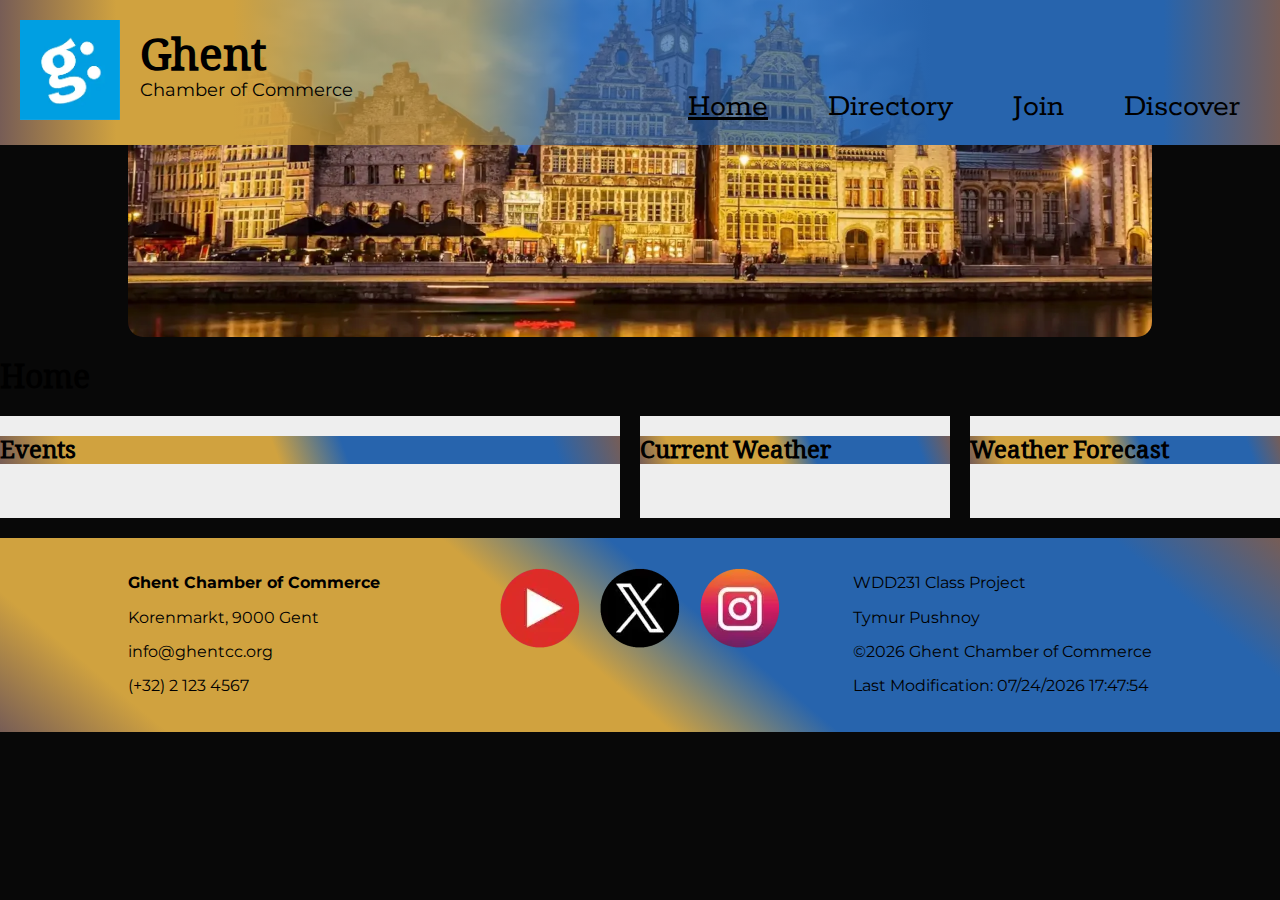
==== chamber/index.html @ 19a64519 "added current weather" ====
<!DOCTYPE html>
<html lang="en">
<head>
    <meta charset="UTF-8">
    <meta name="viewport" content="width=device-width, initial-scale=1.0">
    <title>Ghent Chamber of Commerce</title>
    <meta name="author" content="Tymur Pushnoy">
    <meta name="description" content="WDD 231 - Web Frontend Development I - Ghent, Belgium - Chamber of Commerce - Home Page - Tymur Pushnoy">

    <link rel="icon" href="favicon.ico">

    <meta property="og:title" content="Ghent Chamber of Commerce">
    <meta property="og:type" content="website">
    <meta property="og:image" content="https://tympush.github.io/wdd231/chamber/images/meta-image.webp">
    <meta property="og:url" content="https://tympush.github.io/wdd231/chamber/directory.html">

    <link rel="stylesheet" href="styles/normalize.css">
    <link href="https://fonts.googleapis.com/css2?family=Montserrat:ital,wght@0,100..900;1,100..900&family=Noto+Serif+Old+Uyghur&family=Rokkitt:ital,wght@0,100..900;1,100..900&display=swap" rel="stylesheet">
    <link rel="stylesheet" href="styles/base.css">
    <link rel="stylesheet" href="styles/home.css">

    <script src="scripts/getdates.js" defer></script>
    <script src="scripts/hamburger.js" defer></script>
    <script src="scripts/home.js" defer></script>
</head>
<body>
    <header>
        <div id="topbar">
            <div id="logtle">
                <a id="logo" href="index.html">
                    <img src="images/logo.webp" alt="ghent logo" width="100" height="100">
                </a>

                <div id="title">
                    <h1>Ghent</h1>
                    <p>Chamber of Commerce</p>
                </div>
            </div>

            <a id="menu" href="#" aria-label="Toggle Menu"></a>

            <nav class="navigation">
                <a href="index.html" class="nav-link">Home</a>
                <a href="directory.html" class="nav-link">Directory</a>
                <a href="join.html" class="nav-link">Join</a>
                <a href="discover.html" class="nav-link">Discover</a>
            </nav>
        </div>

        <picture>
            <source srcset="images/banner-large.webp" media="(min-width: 1200px)" width="1536" height="512">
            <source srcset="images/banner-medium.webp" media="(min-width: 600px)" width="1150" height="383">
            <img id="banner" src="images/banner-small.webp" alt="Centre of Ghent" width="600" height="200">
        </picture>
    </header>



    <main>
        <h1>Home</h1>

        <div id="topInfo">
            <section id="events">
                <h2>Events</h2>
            </section>

            <section id="currentWeather">
                <h2>Current Weather</h2>
                <img id="weatherIcon" src="" alt="">
                <p id="currentTemp"></p>
            </section>

            <section id="weatherForecast">
                <h2>Weather Forecast</h2>
            </section>
        </div>

        <div id="featuredBusinesses"></div>
    </main>


    
    <footer>
        <div id="footerContact">
            <p class="baldText">Ghent Chamber of Commerce</p>
            <p>Korenmarkt, 9000 Gent</p>
            <p>info@ghentcc.org</p>
            <p>(+32) 2 123 4567</p>
        </div>

        <div id="footerLinks">
                <a class="social" href="https://www.youtube.com/">
                    <img src="images/youtube.webp" alt="youtube logo" loading="lazy" width="80" height="80">
                </a>
                <a class="social" href="https://x.com/">
                    <img src="images/x.webp" alt="x logo" loading="lazy" width="80" height="80">
                </a>
                <a class="social" href="https://www.linkedin.com/">
                    <img src="images/linkedin.webp" alt="linkedin logo" loading="lazy" width="80" height="80">
                </a>
        </div>

        <div id="footerInfo">
            <p>WDD231 Class Project</p>
            <p>Tymur Pushnoy</p>
            <p id="info">&copy;<span id="currentyear"></span> Ghent Chamber of Commerce</p>
            <p id="lastModified"></p>
        </div>
    </footer>
</body>
</html>
---- chamber/styles/base.css ----
:root {
    --background-gradient-tilted:linear-gradient(40deg,#775d56,#d0a23f,#d0a23f,#d0a23f,#d0a23f,#2764ad,#2764ad,#2764ad,#2764ad,#775d56);
    --background-gradient-mobile:linear-gradient(70deg,#775d56,#d0a23f,#d0a23f,#d0a23f,#d0a23f,#2764ad,#2764ad,#2764ad,#2764ad,#775d56);
    --background-gradient-transparent:linear-gradient(to right,#775d56,#d0a23f,#d0a23f,#d0a23faa,#d0a23faa,#2764adaa,#2764adaa,#2764adaa,#2764ad,#2764ad,#2764ad,#775d56)
}

h1, h2, h3 {font-family: "Noto Serif Old Uyghur", "Times New Roman", serif;}
a {font-family: Rokkitt, "Georgia", serif; text-decoration: none;}
p {font-family: Montserrat, Arial, sans-serif;}

@media screen and (max-width: 1150px) {
    #topbar {
        background:var(--background-gradient-mobile)
    }
    
    #banner {
        width:100%;
        height:auto
    }
    
    #logo img {
        width:75px;
        height:auto;
        padding:10px
    }
    
    #menu {
        font-size:48px;
        position:absolute;
        right:10px;
        top:20px;
        z-index:10;
        color:#000;
        font-family:Montserrat
    }
    
    #menu::before {
        content:"☰";
        position:absolute;
        right:10px
    }
    
    #menu.show::before {
        content:"X"
    }
    
    nav {
        text-align:center;
        max-height:0;
        overflow:hidden;
        transition:max-height .5s ease-in-out
    }
    
    nav a {
        margin:30px;
        display:block
    }
    
    nav a:hover {
        color:#fdc85d
    }
    
    nav.show {
        max-height:300px
    }
    
    footer {
        padding:20px;
        background:var(--background-gradient-mobile)
    }
    
    #footerLinks {
        margin-top:40px;
        margin-bottom:40px
    }
}
    
@media screen and (min-width: 1150px) {
    #topbar {
        background:var(--background-gradient-transparent);
        display:flex
    }
    
    #logo {
        margin:20px
    }
    
    #logo img {
        width:100px;
        height:auto;
        transition:transform .5s ease
    }
    
    #logo img:hover {
        transform:scale(1.1)
    }
    
    #title h1 {
        font-size:44px
    }
    
    #title p {
        font-size:18px
    }
    
    .navigation {
        margin-left:auto;
        align-self:flex-end;
        display:flex
    }
    
    .navigation a {
        margin-right:20px;
        padding:20px;
        transition:transform .5s ease,color .5s ease
    }
    
    .navigation a:hover {
        transform:scale(1.2);
        color:#fdc85d
    }
    
    picture {
        display:flex;
        justify-content:center
    }
    
    #banner {
        width:80%;
        height:auto;
        margin-top:-150px;
        z-index:-1
    }
    
    footer {
        background:var(--background-gradient-tilted);
        display:grid;
        grid-template-columns:1fr 1fr 1fr;
        padding:20px 10%
    }
    
    #footerContact {
        grid-column:1/2
    }
    
    .baldText {
        font-weight:700
    }
    
    #footerLinks {
        grid-column:2/3;
        grid-column:2/3;
        display:flex;
        justify-content:center
    }
    
    #footerInfo {
        grid-column:3/4;
        justify-self:end
    }
}
    
body {
    background-color:#080808
}
    
header {
    margin-bottom:20px
}
    
#logtle {
    display:flex
}
    
#title h1 {
    margin-bottom:0
}
    
#title p {
    margin-top:0
}
    
.navigation a {
    font-size:32px;
    color:#000
}
    
.nav-link {
    text-decoration:none
}
    
.nav-link.active {
    text-decoration:underline
}
    
#banner {
    border-radius:0 0 15px 15px
}
    
footer {
    margin-top:20px
}
    
footer a {
    padding:10px
}
    
footer a img {
    transition:transform .5s ease;
    width:80px;
    height:auto
}
    
footer a img:hover {
    transform:scale(1.15)
}
---- chamber/styles/home.css ----
:root {
    --background-gradient-tilted:linear-gradient(40deg,#775d56,#d0a23f,#d0a23f,#d0a23f,#d0a23f,#2764ad,#2764ad,#2764ad,#2764ad,#775d56);
}

#topInfo{
    display: grid;
    grid-template-columns: 2fr 1fr 1fr;
    gap: 20px;
}

section{
    background-color:#eee
}

h2{
    background:var(--background-gradient-mobile)
}
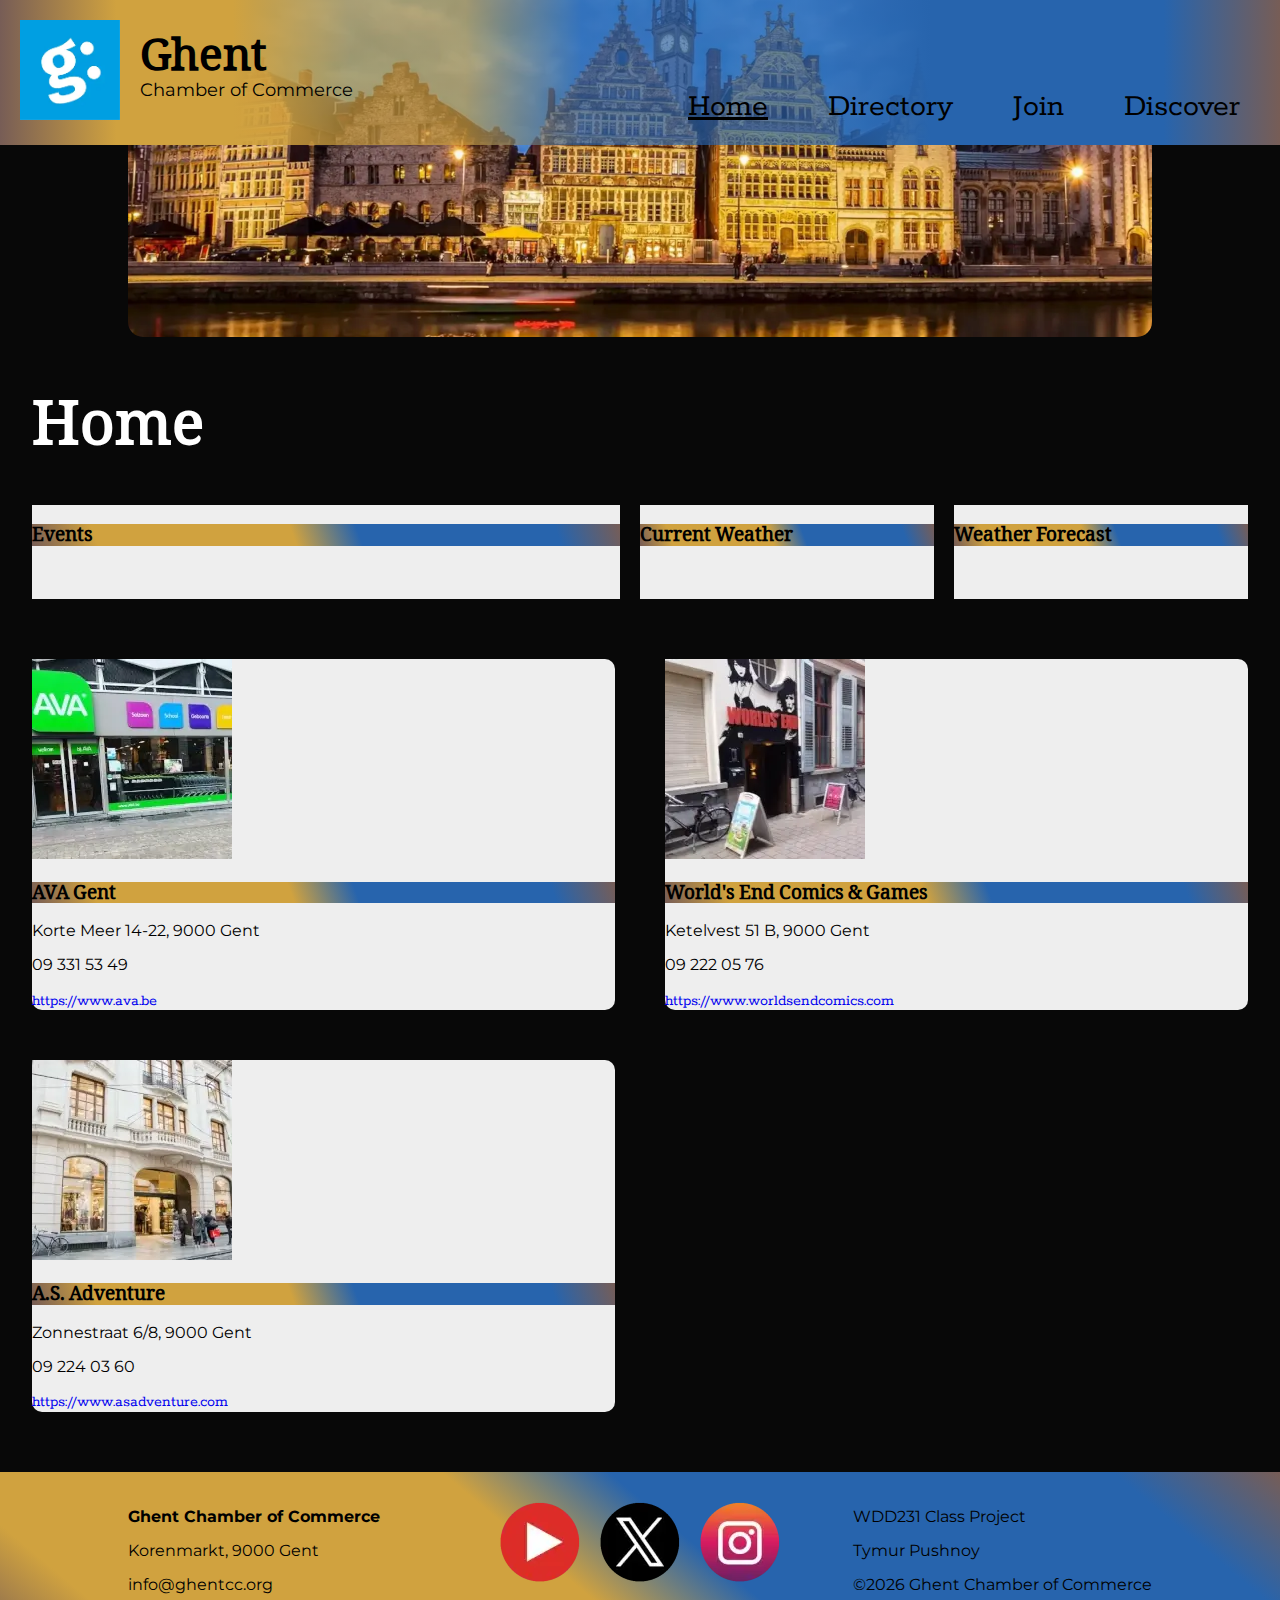
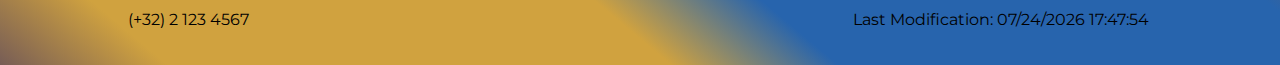
==== commit 613f1f91: "added very basic styling to see what's happening on the page" ====
--- a/chamber/index.html
+++ b/chamber/index.html
@@ -57,21 +57,24 @@
 
 
     <main>
-        <h1>Home</h1>
+        <h2>Home</h2>
 
         <div id="topInfo">
             <section id="events">
-                <h2>Events</h2>
+                <h3>Events</h3>
             </section>
 
             <section id="currentWeather">
-                <h2>Current Weather</h2>
+                <h3>Current Weather</h3>
                 <img id="weatherIcon" src="" alt="">
                 <p id="currentTemp"></p>
             </section>
 
             <section id="weatherForecast">
-                <h2>Weather Forecast</h2>
+                <h3>Weather Forecast</h3>
+                <p id="today"></p>
+                <p id="tomorrow"></p>
+                <p id="overmorrow"></p>
             </section>
         </div>
 
--- a/chamber/styles/home.css
+++ b/chamber/styles/home.css
@@ -1,5 +1,16 @@
 :root {
     --background-gradient-tilted:linear-gradient(40deg,#775d56,#d0a23f,#d0a23f,#d0a23f,#d0a23f,#2764ad,#2764ad,#2764ad,#2764ad,#775d56);
+}
+
+main{
+    margin:0 auto;
+    max-width:95%;
+    margin-bottom:60px
+}
+
+h2{
+    font-size:60px;
+    color:#fff;
 }
 
 #topInfo{
@@ -12,6 +23,17 @@
     background-color:#eee
 }
 
-h2{
+h3{
     background:var(--background-gradient-mobile)
+}
+
+#featuredBusinesses{
+    display:grid;
+    grid-template-columns:repeat(auto-fit,minmax(500px,1fr));
+    grid-gap:50px;
+    margin-top: 60px;
+}
+
+#featuredBusinesses section{
+    border-radius: 10px;
 }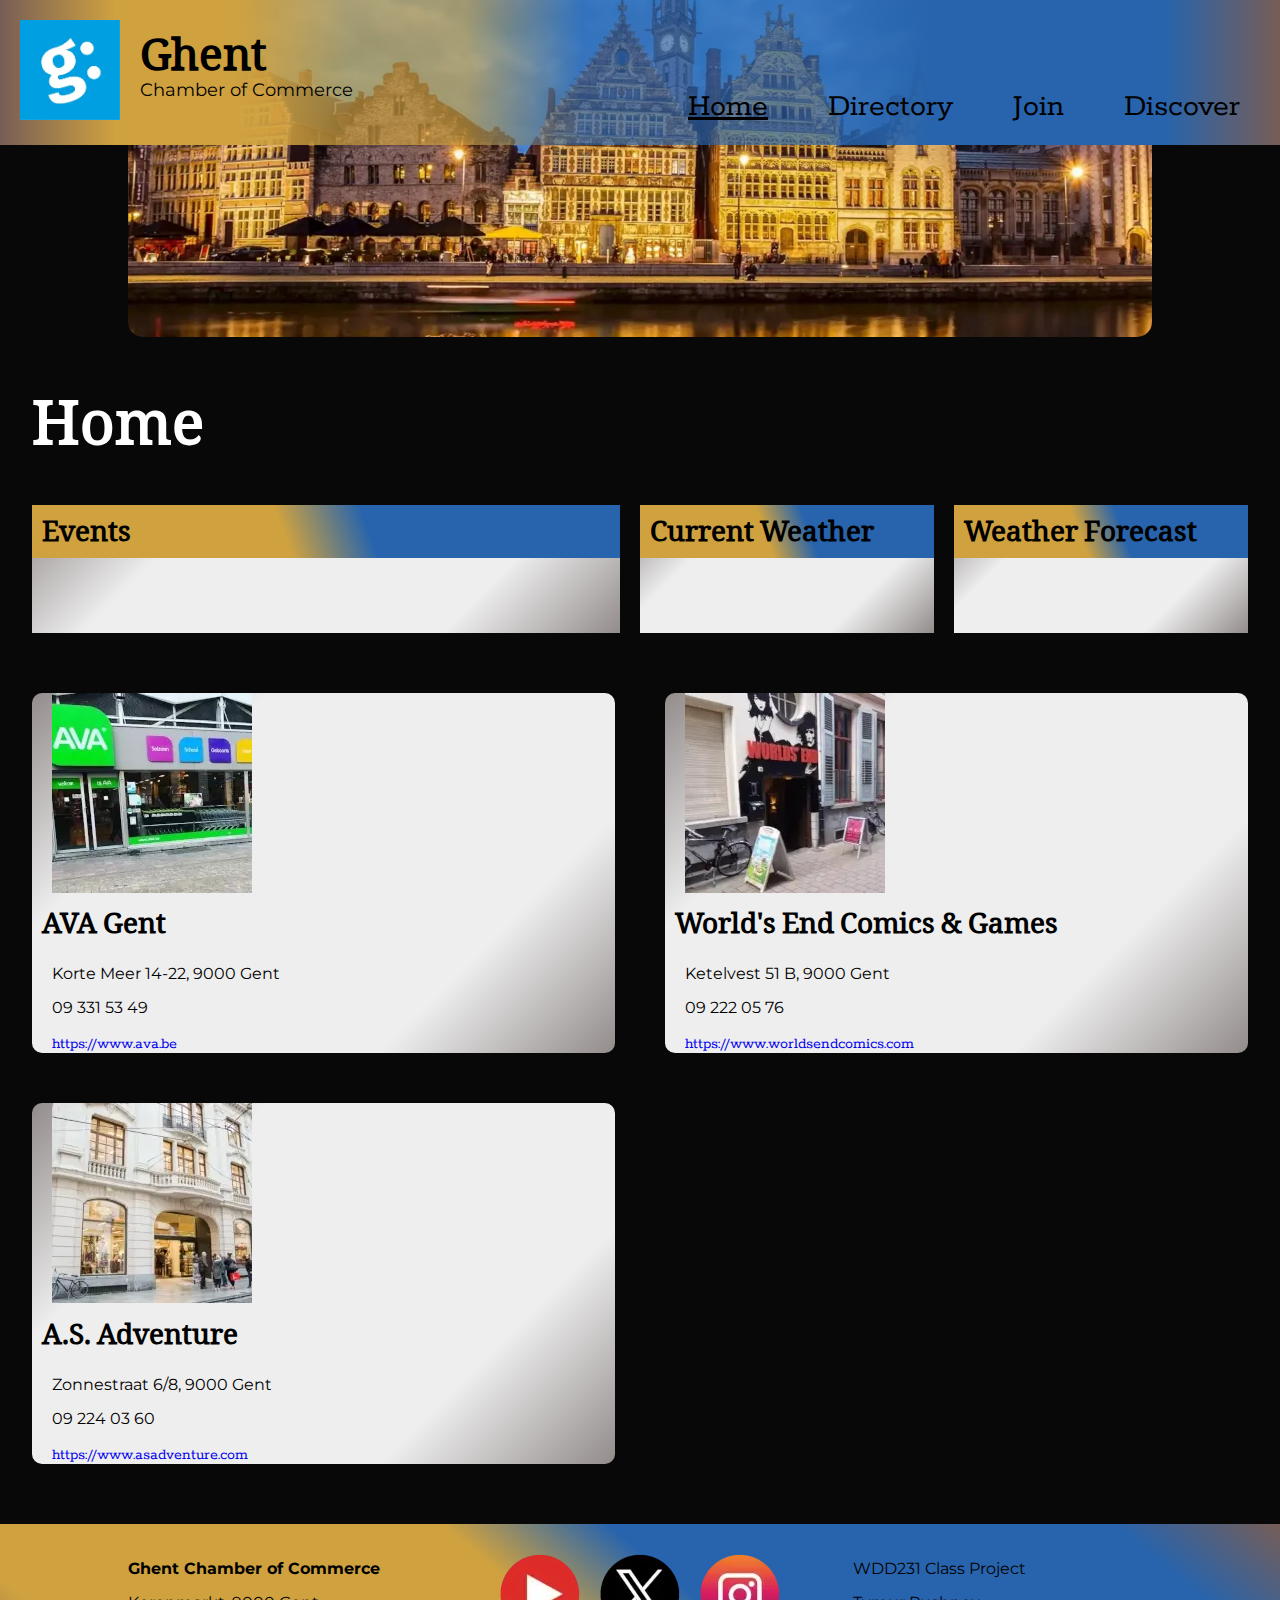
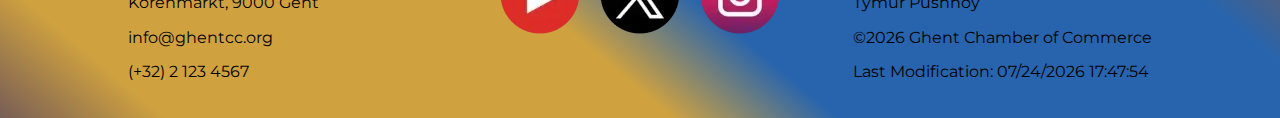
==== commit aba13f7a: "some aditional basic styling" ====
--- a/chamber/index.html
+++ b/chamber/index.html
@@ -66,8 +66,10 @@
 
             <section id="currentWeather">
                 <h3>Current Weather</h3>
-                <img id="weatherIcon" src="" alt="">
-                <p id="currentTemp"></p>
+                <div id="currentWeatherInfo">
+                    <img id="weatherIcon" src="" alt="">
+                    <p id="currentTemp"></p>
+                </div>
             </section>
 
             <section id="weatherForecast">
--- a/chamber/styles/home.css
+++ b/chamber/styles/home.css
@@ -1,5 +1,6 @@
 :root {
-    --background-gradient-tilted:linear-gradient(40deg,#775d56,#d0a23f,#d0a23f,#d0a23f,#d0a23f,#2764ad,#2764ad,#2764ad,#2764ad,#775d56);
+    --background-gradient-h3:linear-gradient(70deg,#d0a23f,#d0a23f,#d0a23f,#d0a23f,#2764ad,#2764ad,#2764ad,#2764ad);
+    --grid-gradient:linear-gradient(135deg,#928c8b,#eee,#eee,#eee,#928c8b);
 }
 
 main{
@@ -20,11 +21,35 @@
 }
 
 section{
-    background-color:#eee
+    background:var(--grid-gradient);
+}
+
+section p, section img, section a{
+    padding-left: 20px;
+    padding-right: 20px;
+}
+
+#topInfo h3{
+    background:var(--background-gradient-h3);
 }
 
 h3{
-    background:var(--background-gradient-mobile)
+    margin: 0px;
+    padding: 10px;
+    font-size: 28px;
+}
+
+#currentWeatherInfo{
+    display: flex;
+}
+
+#weatherIcon{
+    height: 75px;
+    width: auto;
+}
+
+#currentTemp{
+    line-height: 1.7;
 }
 
 #featuredBusinesses{
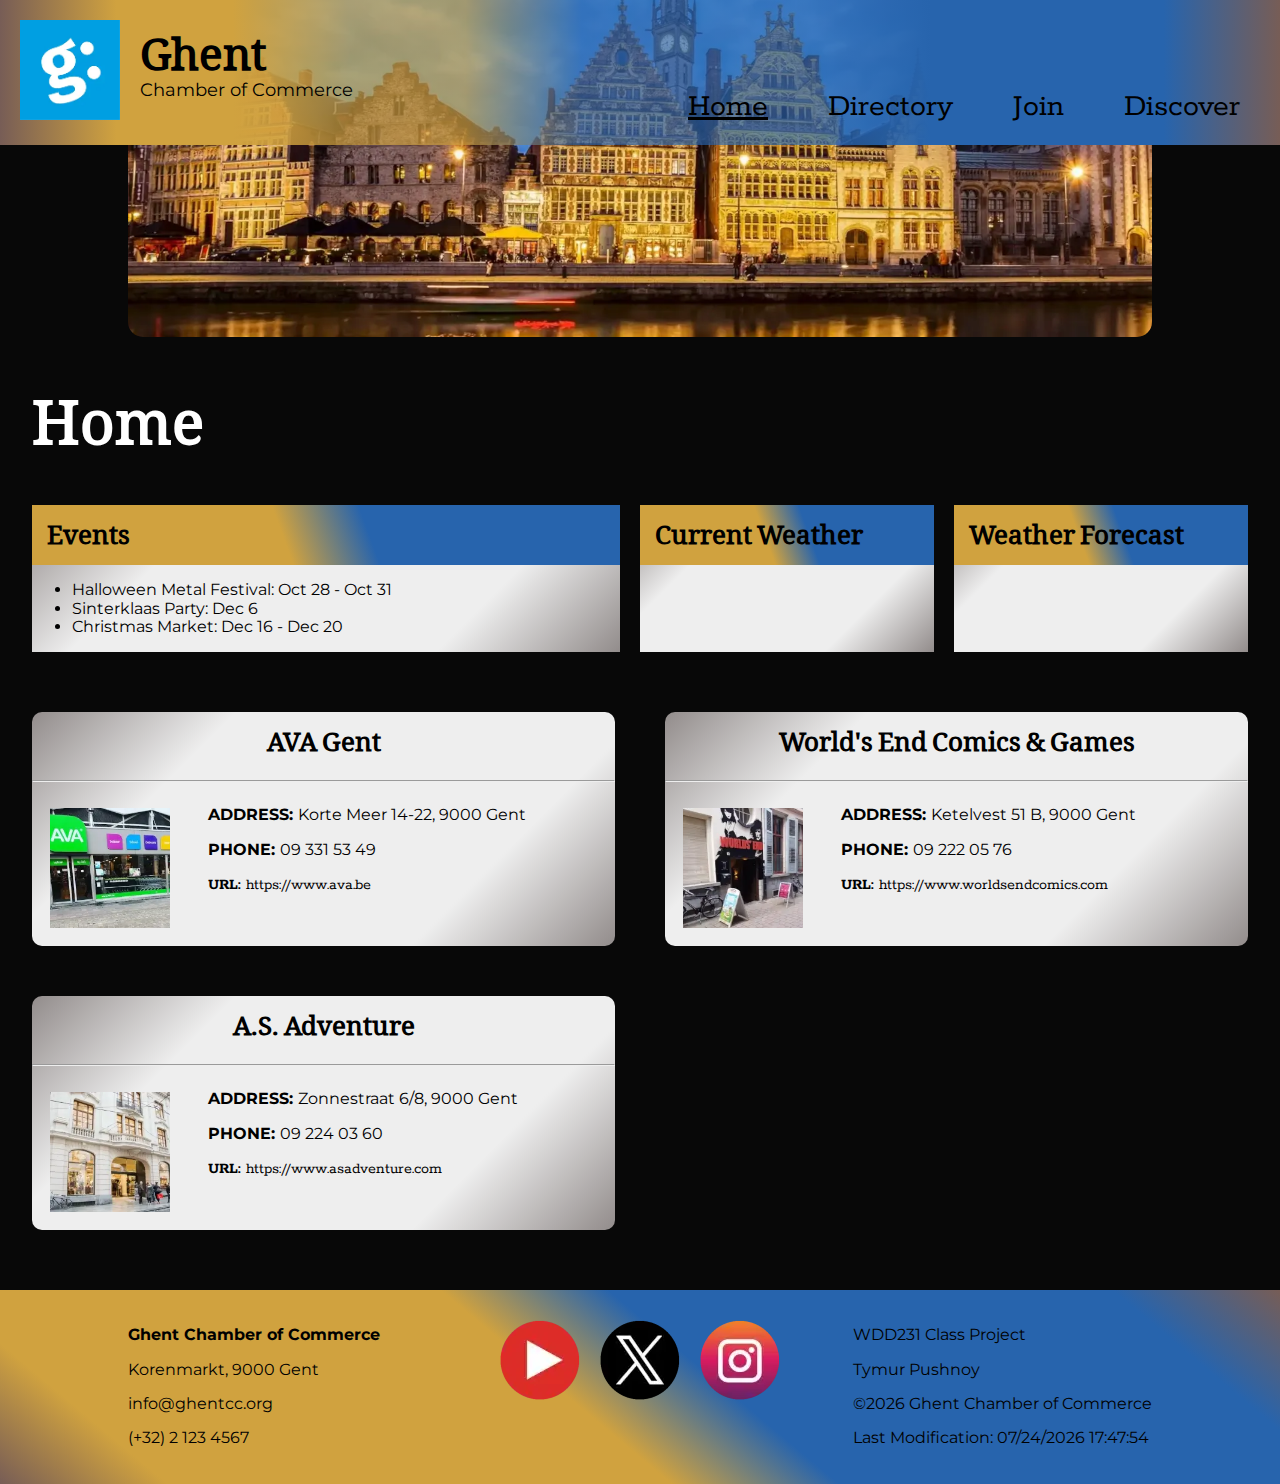
==== commit 08880b4f: "added events" ====
--- a/chamber/index.html
+++ b/chamber/index.html
@@ -62,6 +62,11 @@
         <div id="topInfo">
             <section id="events">
                 <h3>Events</h3>
+                <ul>
+                    <li>Halloween Metal Festival: Oct 28 - Oct 31</li>
+                    <li>Sinterklaas Party: Dec 6</li>
+                    <li>Christmas Market: Dec 16 - Dec 20</li>
+                </ul>
             </section>
 
             <section id="currentWeather">
--- a/chamber/styles/base.css
+++ b/chamber/styles/base.css
@@ -6,7 +6,7 @@
 
 h1, h2, h3 {font-family: "Noto Serif Old Uyghur", "Times New Roman", serif;}
 a {font-family: Rokkitt, "Georgia", serif; text-decoration: none;}
-p {font-family: Montserrat, Arial, sans-serif;}
+p, li {font-family: Montserrat, Arial, sans-serif;}
 
 @media screen and (max-width: 1150px) {
     #topbar {
--- a/chamber/styles/home.css
+++ b/chamber/styles/home.css
@@ -35,8 +35,8 @@
 
 h3{
     margin: 0px;
-    padding: 10px;
-    font-size: 28px;
+    padding: 15px;
+    font-size: 26px;
 }
 
 #currentWeatherInfo{
@@ -52,6 +52,10 @@
     line-height: 1.7;
 }
 
+#weatherForecast p{
+    font-size: 22px;
+}
+
 #featuredBusinesses{
     display:grid;
     grid-template-columns:repeat(auto-fit,minmax(500px,1fr));
@@ -61,4 +65,23 @@
 
 #featuredBusinesses section{
     border-radius: 10px;
+}
+
+#featuredBusinesses>section>div{
+    display: flex;
+}
+
+#featuredBusinesses h3{
+    text-align: center;
+}
+
+#featuredBusinesses img{
+    height: 120px;
+    width: auto;
+    padding: 18px;
+}
+
+#featuredBusinesses p, #featuredBusinesses a{
+    color: black;
+    font-size: 16px;
 }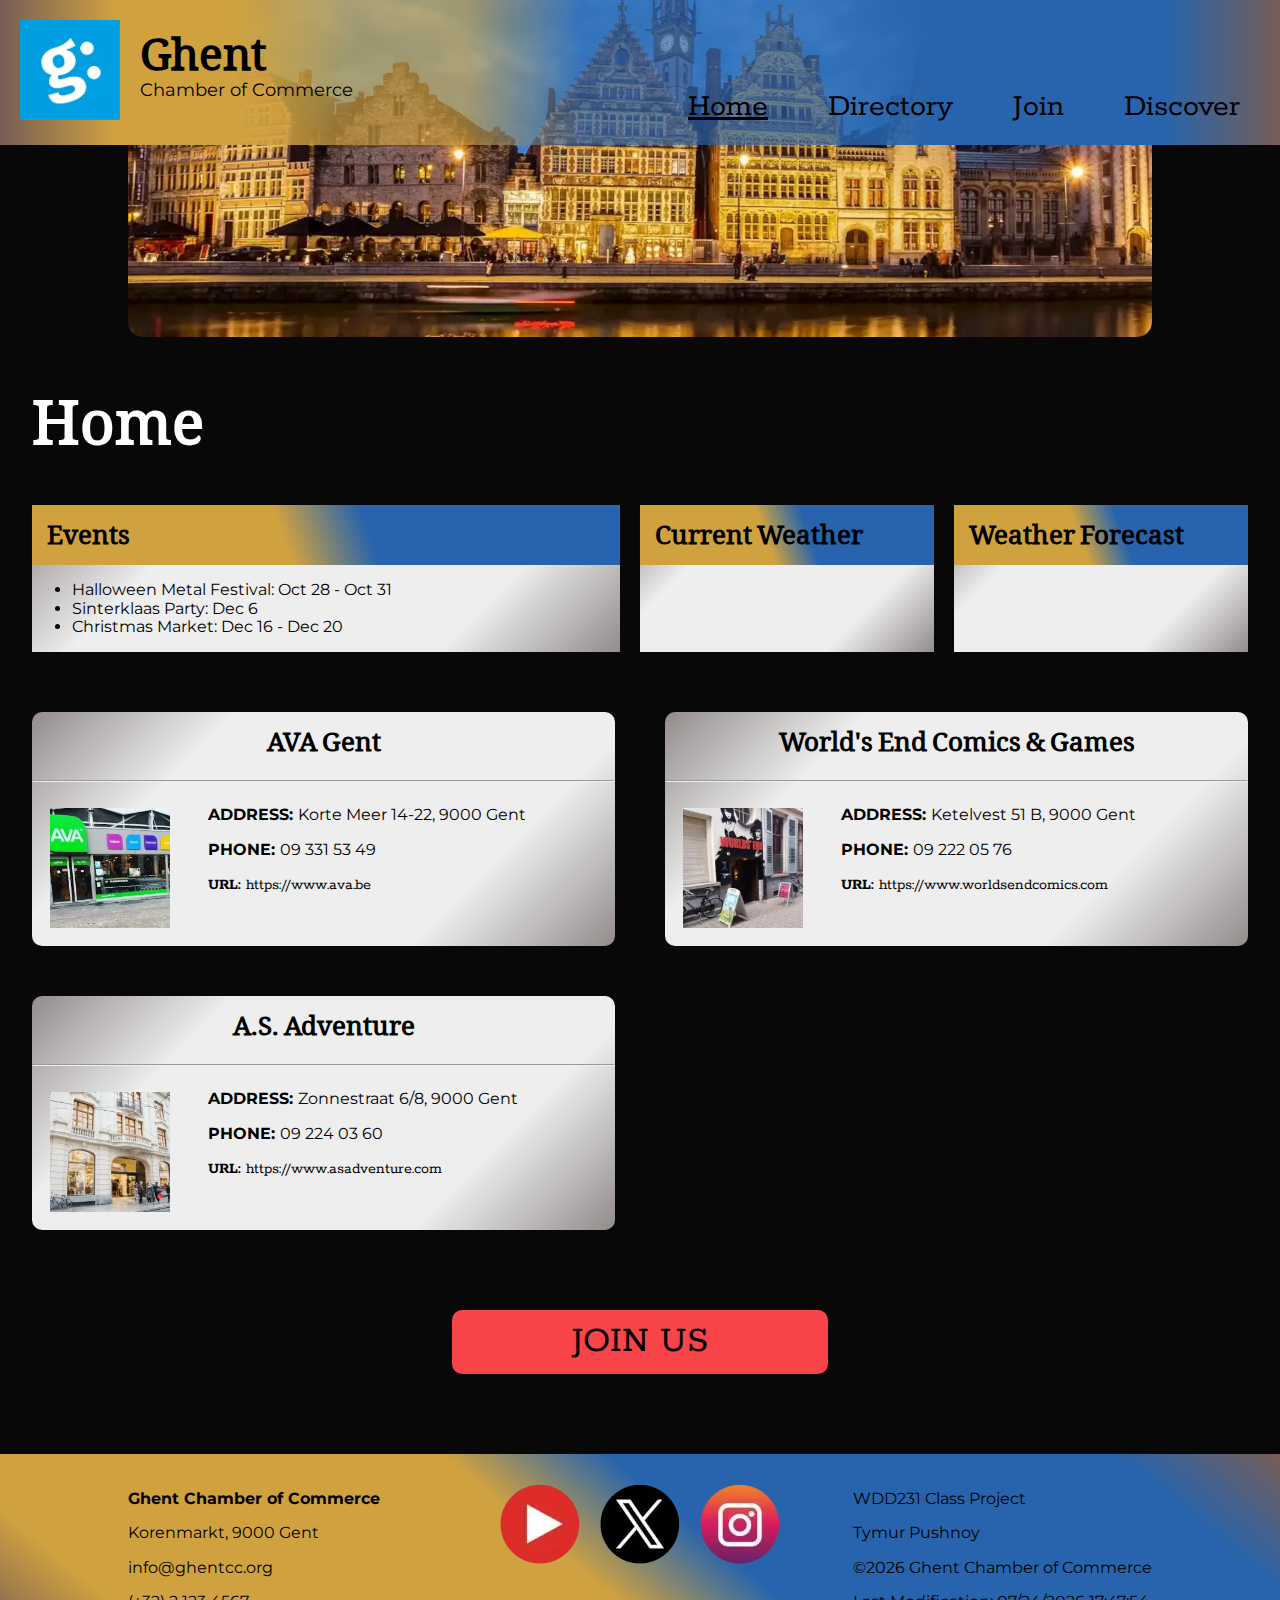
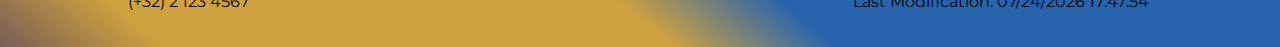
==== commit a77294fd: "added call to action button" ====
--- a/chamber/index.html
+++ b/chamber/index.html
@@ -86,6 +86,10 @@
         </div>
 
         <div id="featuredBusinesses"></div>
+
+        <div id="ctaContainer">
+            <a href="https://www.youtube.com/watch?v=dQw4w9WgXcQ" id="callToAction" target="_blank">JOIN US</a>
+        </div>          
     </main>
 
 
--- a/chamber/styles/home.css
+++ b/chamber/styles/home.css
@@ -61,6 +61,7 @@
     grid-template-columns:repeat(auto-fit,minmax(500px,1fr));
     grid-gap:50px;
     margin-top: 60px;
+    margin-bottom: 60px;
 }
 
 #featuredBusinesses section{
@@ -84,4 +85,26 @@
 #featuredBusinesses p, #featuredBusinesses a{
     color: black;
     font-size: 16px;
+}
+
+#ctaContainer {
+    display: flex;
+    justify-content: center;
+    align-items: center;
+}
+  
+
+#callToAction{
+    font-size: 38px;
+    color: black;
+    background: #f94449;
+    border-radius: 10px;
+    padding: 10px 120px 10px 120px;
+    margin: 20px;
+    transition:transform .5s ease, background .5s ease
+}
+
+#callToAction:hover{
+    transform:scale(1.2);
+    background:#fdc85d
 }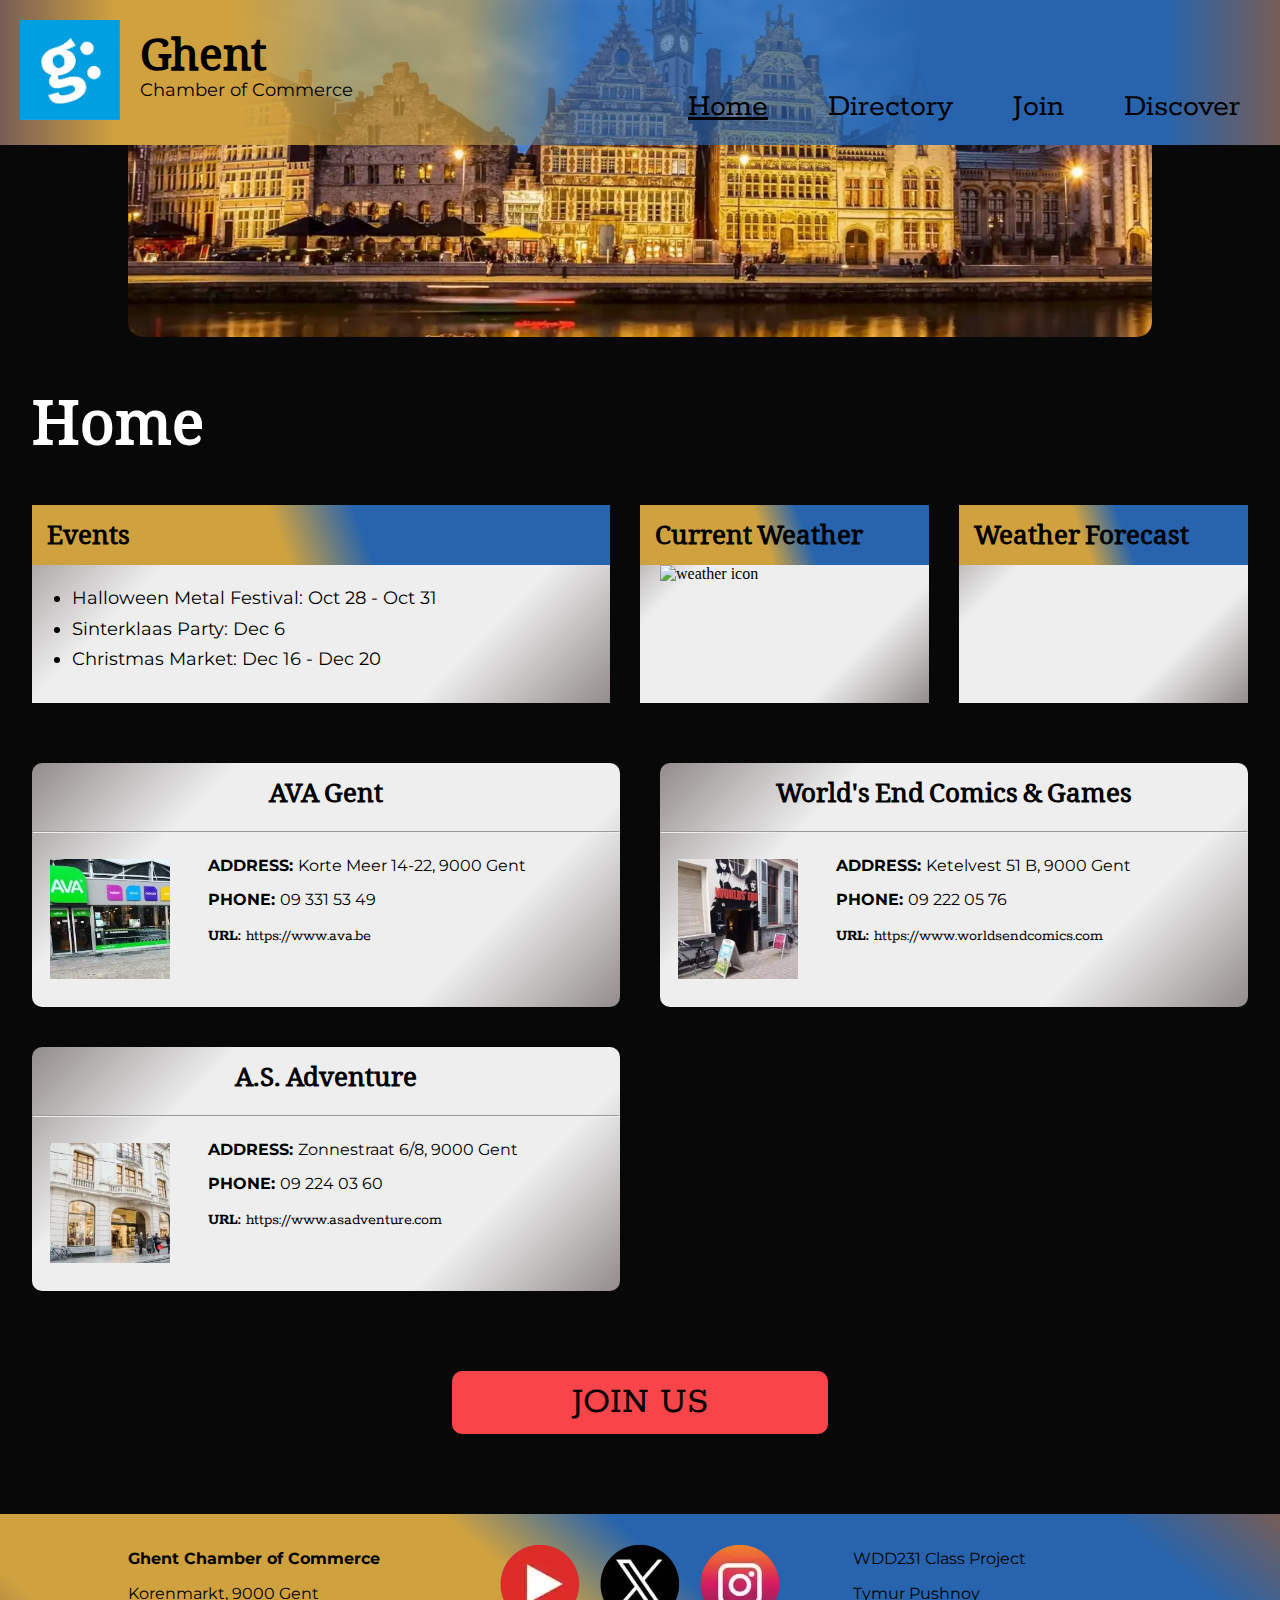
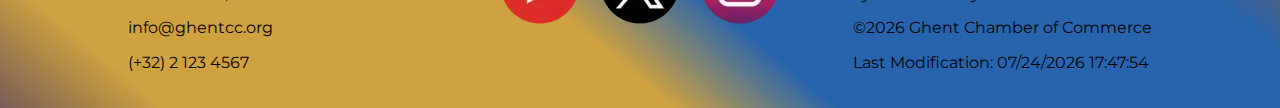
==== commit 05104997: "fixed audit tool error" ====
--- a/chamber/index.html
+++ b/chamber/index.html
@@ -72,7 +72,7 @@
             <section id="currentWeather">
                 <h3>Current Weather</h3>
                 <div id="currentWeatherInfo">
-                    <img id="weatherIcon" src="" alt="">
+                    <img id="weatherIcon" src="" alt="weather icon">
                     <p id="currentTemp"></p>
                 </div>
             </section>
--- a/chamber/styles/home.css
+++ b/chamber/styles/home.css
@@ -9,19 +9,50 @@
     margin-bottom:60px
 }
 
-h2{
-    font-size:60px;
-    color:#fff;
+
+
+@media screen and (max-width: 1150px) {
+
+    h2 {
+        font-size:32px;
+        text-align:center
+    }
+
+    section{
+        margin: 30px 0px 30px 0px;
+    }
 }
 
-#topInfo{
-    display: grid;
-    grid-template-columns: 2fr 1fr 1fr;
-    gap: 20px;
+
+
+@media screen and (min-width: 1150px) {
+
+    h2{
+        font-size:60px;
+    }
+
+    #topInfo{
+        display: grid;
+        grid-template-columns: 2fr 1fr 1fr;
+        gap: 30px;
+    }
+
+    #featuredBusinesses{
+        display:grid;
+        grid-template-columns:repeat(auto-fit,minmax(500px,1fr));
+        grid-gap:40px;
+    }
+}
+
+
+
+h2{
+    color:#fff;
 }
 
 section{
     background:var(--grid-gradient);
+    padding-bottom: 10px;
 }
 
 section p, section img, section a{
@@ -37,6 +68,11 @@
     margin: 0px;
     padding: 15px;
     font-size: 26px;
+}
+
+#events ul{
+    font-size: 18px;
+    line-height: 1.7;
 }
 
 #currentWeatherInfo{
@@ -57,9 +93,6 @@
 }
 
 #featuredBusinesses{
-    display:grid;
-    grid-template-columns:repeat(auto-fit,minmax(500px,1fr));
-    grid-gap:50px;
     margin-top: 60px;
     margin-bottom: 60px;
 }
@@ -92,7 +125,7 @@
     justify-content: center;
     align-items: center;
 }
-  
+
 
 #callToAction{
     font-size: 38px;
@@ -106,5 +139,5 @@
 
 #callToAction:hover{
     transform:scale(1.2);
-    background:#fdc85d
+    background:#fafd5d
 }